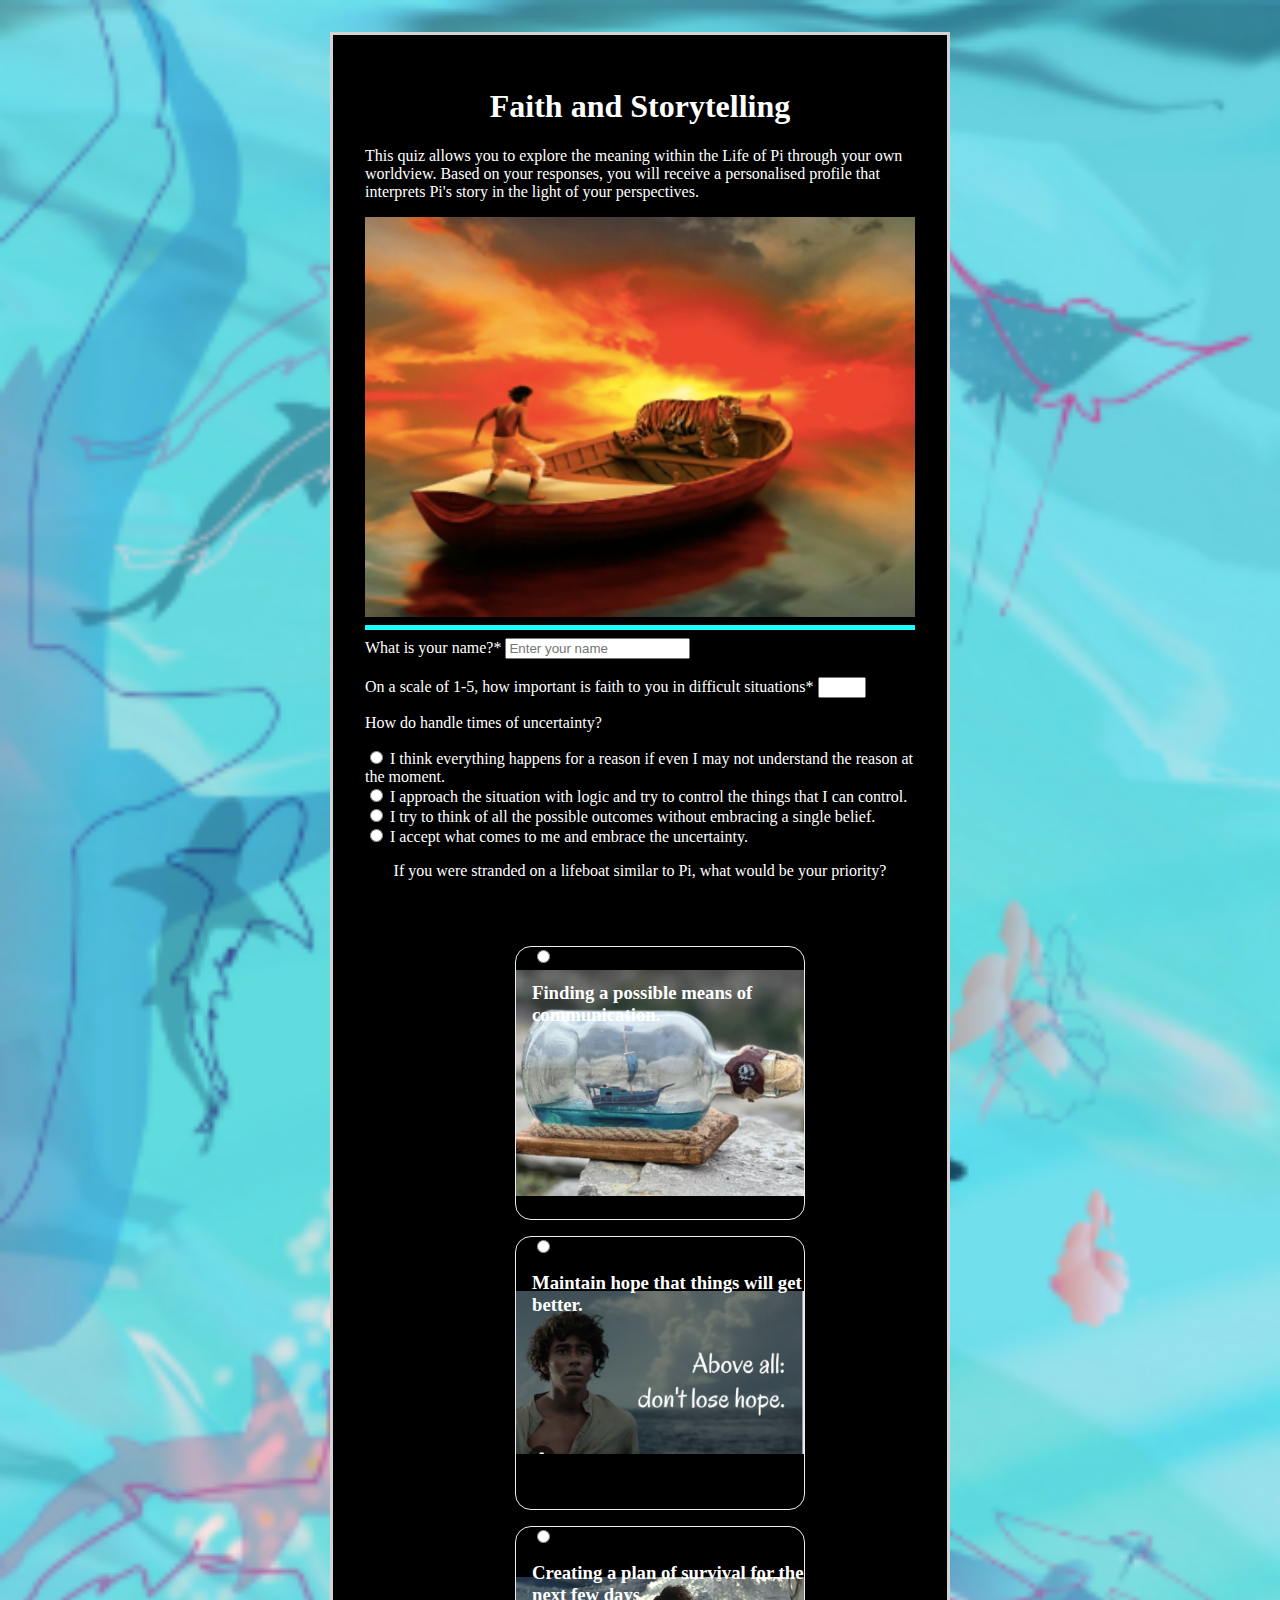
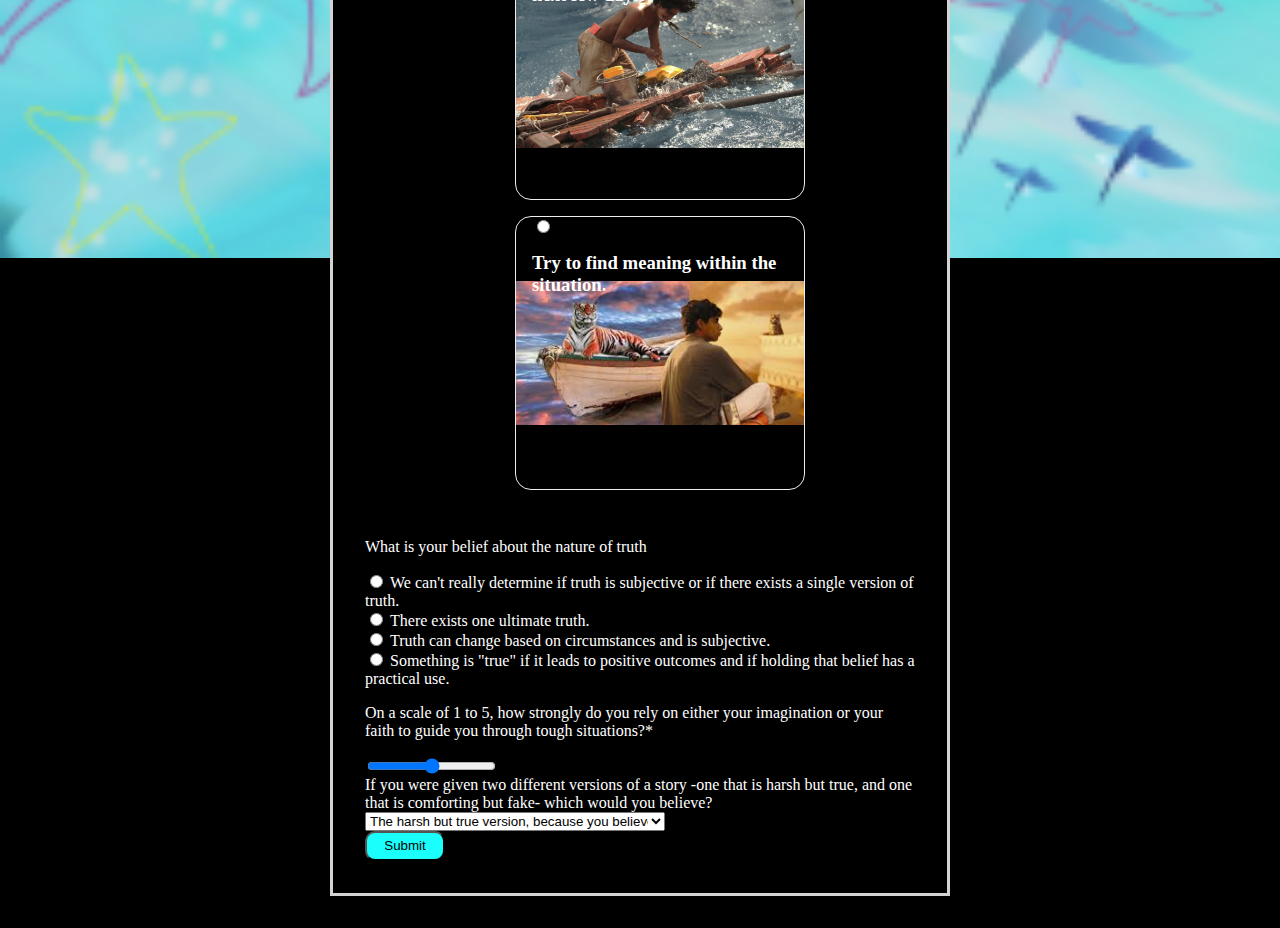
==== ENGLLOPWebsite/index.html @ ee475bc0 "Add files via upload" ====
<html>
    <head>
        <title>Life of Pi Alternative Stories</title>
        <link rel="stylesheet" type="text/css" href="index.css">
    </head>
    <body>
        <form action="results.html" method="get">
            <h1 style="font-family: Herculanum; text-align: center">Faith and Storytelling</h1>
            <p style="font-family: fantasy">This quiz allows you to explore the meaning within the Life of Pi through your own worldview. Based on your responses, you will receive a personalised profile that interprets Pi's story in the light of your perspectives.</p>
            <img src="images/OpeningImg.png">
            <hr size="5" color="#1afffb">

            <div>
                <label form="fname" style="font-family: fantasy">What is your name?*</label>
                <input type="text" id="fname" name = "fname" placeholder="Enter your name" required>
            
            </div>
            
            <div>
                <br><label form="faith" style="font-family: fantasy">On a scale of 1-5, how important is faith to you in difficult situations*</label>
                <input type="number" id="faith" name="faith" min="1" max="5" required>
            </div>

            <div>
                <p style="font-family: fantasy">How do handle times of uncertainty?</p>
                <input type="radio" id="A" name="trait" value="A">
                <label for="A" style="font-family: fantasy">I think everything happens for a reason if even I may not understand the reason at the moment.</label><br>

                <input type="radio" id="B" name="trait" value="B">
                <label for="B" style="font-family: fantasy">I approach the situation with logic and try to control the things that I can control.</label><br>

                <input type="radio" id="C" name="trait" value="C">
                <label for="C" style="font-family: fantasy">I try to think of all the possible outcomes without embracing a single belief.</label><br>

                <input type="radio" id="D" name="trait" value="D">
                <label for="D" style="font-family: fantasy">I accept what comes to me and embrace the uncertainty.</label>
            </div>

            <section>
                <p style="font-family: fantasy">If you were stranded on a lifeboat similar to Pi, what would be your priority?</p><br>
                <ul class="elementImgs">
                    <li class="card-A">
                        <label>
                            <input type="radio" id="B" name="stranded" value="B">
                        </label>
                        <div class="title">
                            <h3 style="color: white;">Finding a possible means of communication.</h3>
                        </div>
                    </li>
                    <li class="card-B">
                        <label>
                            <input type="radio" id="A" name="stranded" value="A">
                        </label>
                        <div class="title">
                            <h3>Maintain hope that things will get better.</h3>
                        </div>
                    </li>
                    <li class="card-C">
                        <label>
                            <input type="radio" id="D" name="stranded" value="D">
                        </label>
                        <div class="title">
                            <h3>Creating a plan of survival for the next few days.</h3>
                        </div>
                    </li>
                    <li class="card-D">
                        <label>
                            <input type="radio" id="C" name="stranded" value="C">
                        </label>
                        <div class="title">
                            <h3>Try to find meaning within the situation.</h3>
                        </div>
                    </li>
                </ul>
            </section>
                <p style="font-family: fantasy">What is your belief about the nature of truth</p>
                <input type="radio" id="C" name="truth" value="C">
                <label for="C" style="font-family: fantasy">We can't really determine if truth is subjective or if there exists a single version of truth.</label><br>

                <input type="radio" id="A" name="truth" value="A">
                <label for="A" style="font-family: fantasy">There exists one ultimate truth.</label><br>

                <input type="radio" id="D" name="truth" value="D">
                <label for="D" style="font-family: fantasy">Truth can change based on circumstances and is subjective.</label><br>

                <input type="radio" id="B" name="truth" value="B">
                <label for="B" style="font-family: fantasy">Something is "true" if it leads to positive outcomes and if holding that belief has a practical use.</label><br>

            <div>
                <p style="font-family: fantasy">On a scale of 1 to 5, how strongly do you rely on either your imagination or your faith to guide you through tough situations?*</p>
                <input type="range" name="range" min="1" max = "5" required>
            </div>

            <div>
                <label for="version" style="font-family: fantasy">If you were given two different versions of a story -one that is harsh but true, and one that is comforting but fake- which would you believe?</label>
                <select name="version" style="width:300px">
                    <option value="B" style="font-family: fantasy">The harsh but true version, because you believe in facing reality even when it is difficult.</option>
                    <option value="A" style="font-family: fantasy">The comforting and fake version, because you prefer to maintain your happiness.</option>
                    <option value="C" style="font-family: fantasy">Both versions and then decide which one resonates with me more at that moment in time.</option>
                    <option value="D" style="font-family: fantasy">Create my own version of the story by blending fact and fiction to make the story more meaningful.</option>
                </select>
            </div>

            <div>
                <input id="submit-button" type="submit" onclick = "alert('You have submitted your response')" value="Submit" style="height: 30px; width:80px; border-radius: 10px; color: black; background-color:#1afffb">
            </div>
        </form>

    </body>
</html>
---- ENGLLOPWebsite/index.css ----
body { 
    margin: 0px;
    padding: 0px;
    font-family: "Poppins";
    background: rgb(0, 0, 0);
    background-image: url('images/Background.png');
    background-size: cover;
    background-attachment: fixed;
    background-repeat:no-repeat;
}

a{
    text-decoration: none;
    display: inline-block;
    padding: 8px 16px;
    
}

a:hover {
    background: #ddd;
    color: black;
}

.back_button {
    background-color: #f1f1f1;
    color: black;
    border-radius: 5%;
    position: absolute;
    top:35px;
    right:100px;
    cursor: pointer;
}
  

form {
    border: 3px solid #d3d3d3;
    max-width: 550px;
    margin: 2rem auto;
    padding: 2rem;
    background-color: black;
    color: white;
}

#results {
    border: 1px solid #d3d3d3;
    max-width: 550px;
    margin: 2rem auto;
    padding: 2rem;
    background-color: black;
}

img {
    width: 550px;
    height: 400px;
}

#version {

    width: 550px;
    height: 200px;

}

section{
    display: flex;
    flex-direction:column;
  align-items: center;
  justify-content: center;
}

.cards {
  display: flex;
}

.card-A {
  position: relative;
  width: 17rem;
  height: 17rem;
  margin: 1rem;
  border: 1px solid #EEE;
  padding-left:1rem;
  border-radius: 1rem;
  background-repeat: no-repeat;
  background-position: center;
  background-size: 100%;
  overflow: hidden;
    background-image: url(images/communicate.png);
}

.card-A:hover{
  background-size: 120%;
}


.card-B{
    position: relative;
    width: 17rem;
    height: 17rem;
    margin: 1rem;
    padding-left:1rem;
    border: 1px solid #EEE;
    border-radius: 1rem;
    background-repeat: no-repeat;
    background-position: center; 
    background-size: 100%;
    overflow: hidden;
        background-image: url(images/hope.png);

}

.card-B:hover{
    background-size:120%;
}

.card-C{
    position: relative;
    width: 17rem;
    height: 17rem;
    margin: 1rem;
    padding-left:1rem;
    border: 1px solid #EEE;
    border-radius: 1rem;
    background-repeat: no-repeat;
    background-position: center; 
    background-size: 100%;
    overflow: hidden;
    background-image: url(images/planForSurvival.png);
}

.card-C:hover{
    background-size:120%;
}

.card-D{
    position: relative;
    width: 17rem;
    height: 17rem;
    margin: 1rem;
    padding-left:1rem;
    border: 1px solid #EEE;
    border-radius: 1rem;
    background-repeat: no-repeat;
    background-position: center; 
    background-size: 100%;
    overflow: hidden;
    background-image: url(images/meaning.jpeg);

}

.card-D:hover{
    background-size:120%;
}
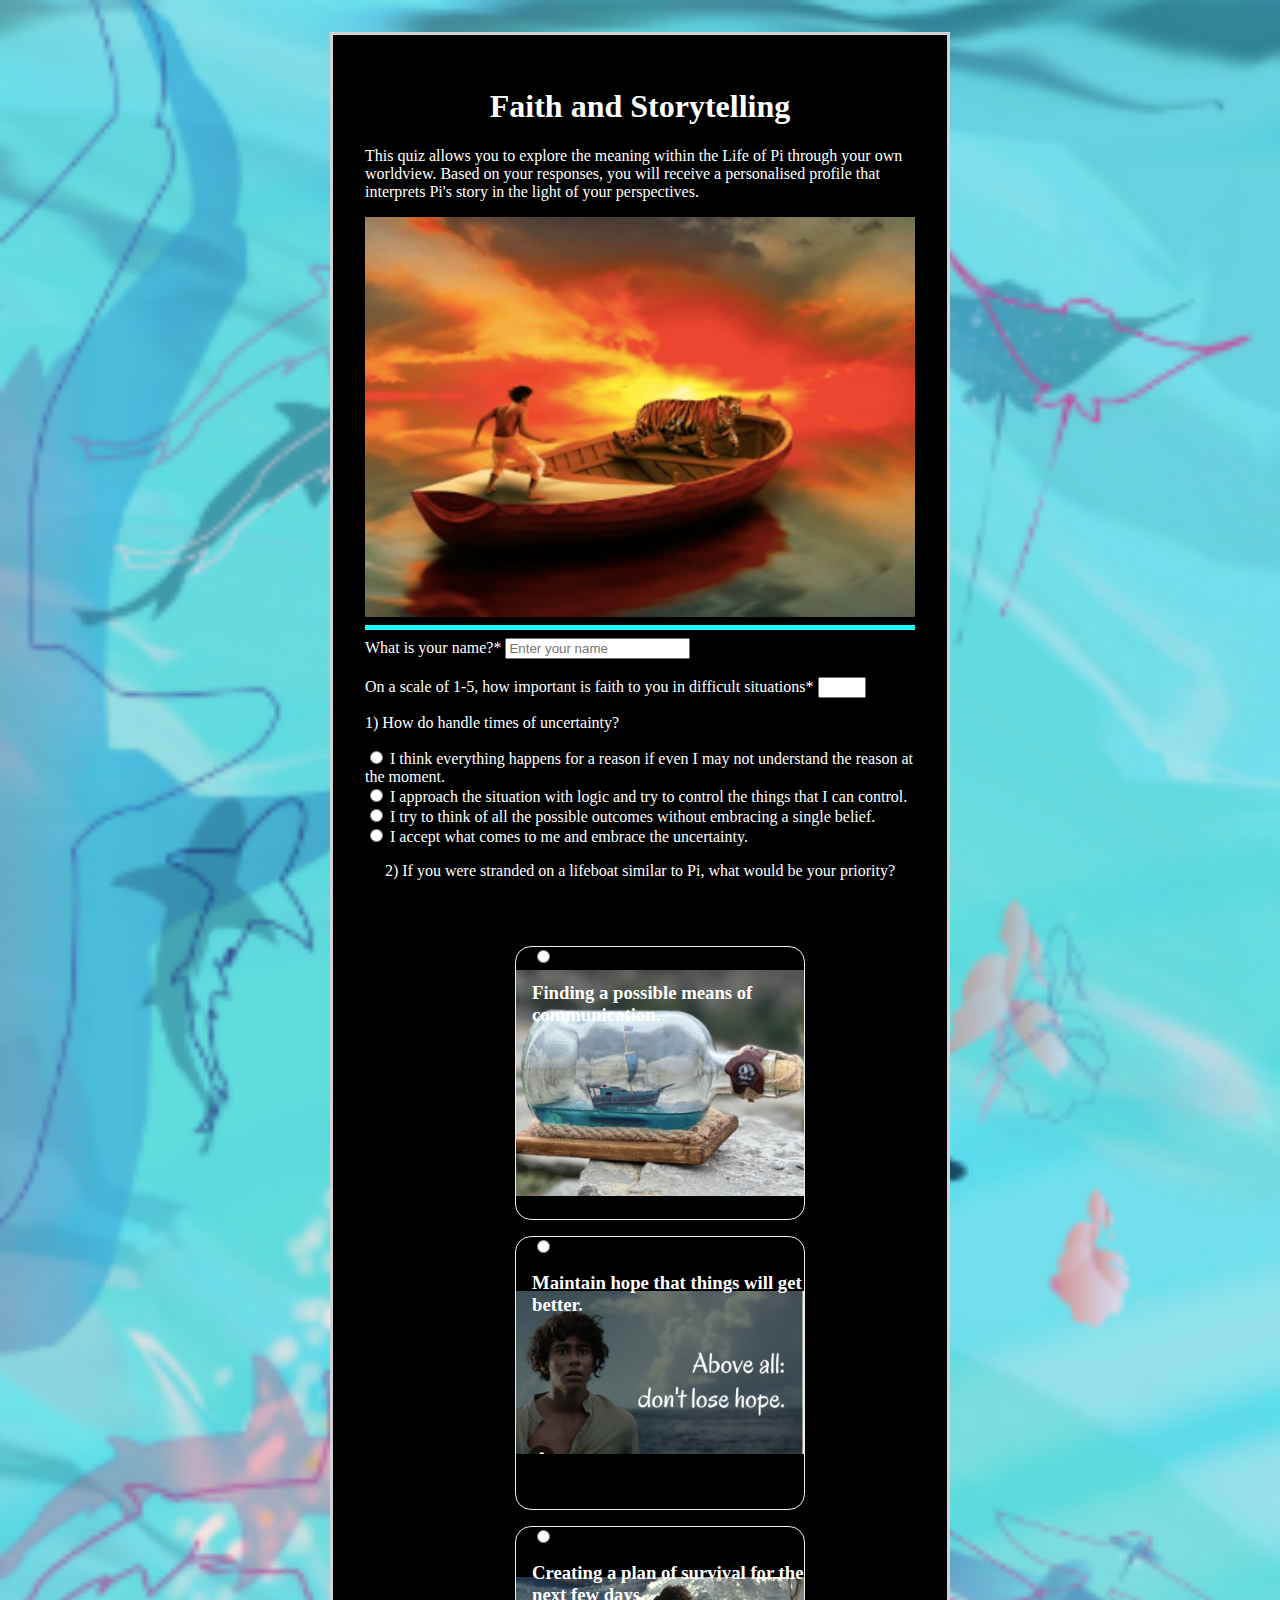
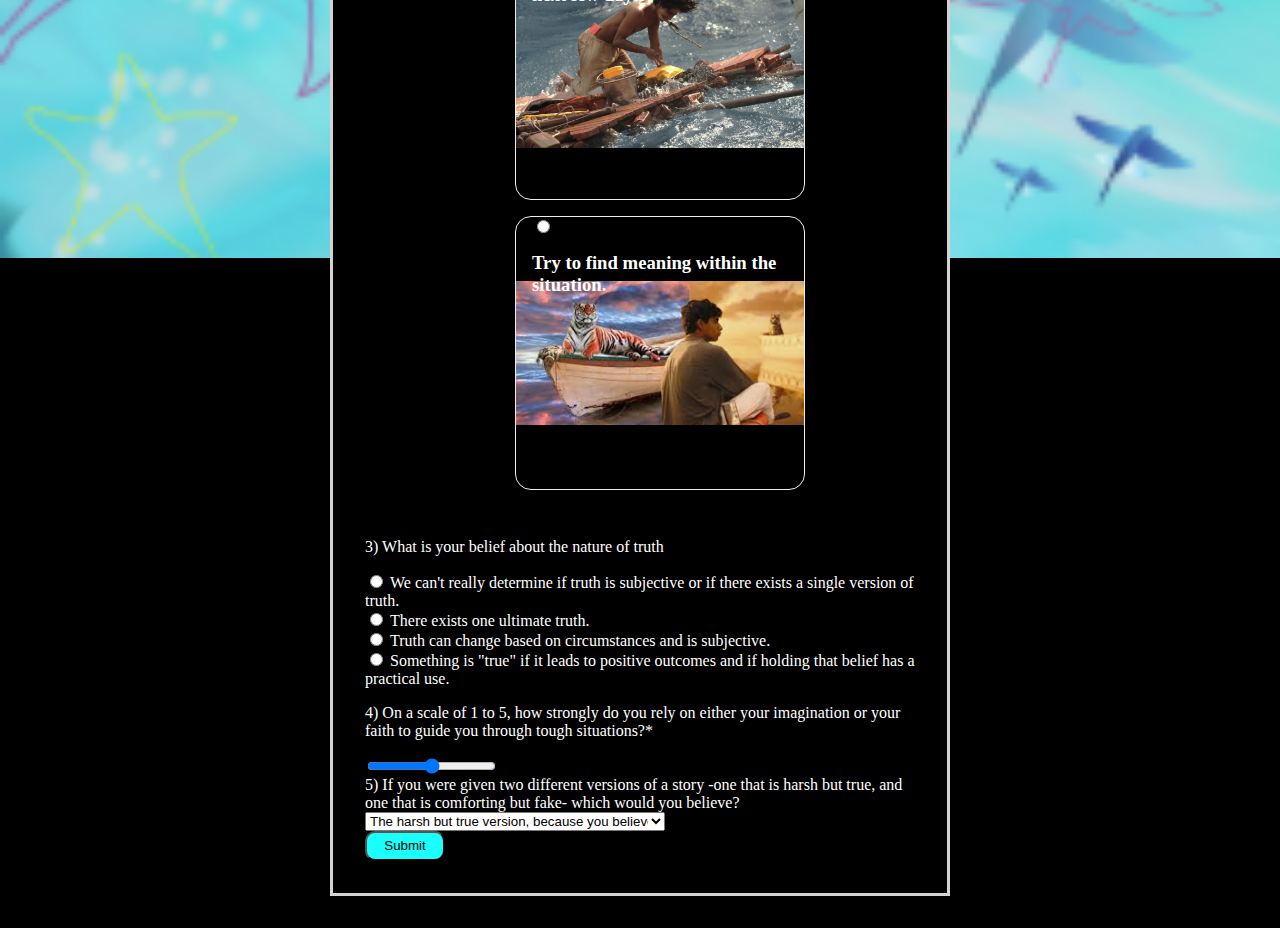
==== commit 5d582134: "Update index.html" ====
--- a/ENGLLOPWebsite/index.html
+++ b/ENGLLOPWebsite/index.html
@@ -22,7 +22,7 @@
             </div>
 
             <div>
-                <p style="font-family: fantasy">How do handle times of uncertainty?</p>
+                <p style="font-family: fantasy">1) How do handle times of uncertainty?</p>
                 <input type="radio" id="A" name="trait" value="A">
                 <label for="A" style="font-family: fantasy">I think everything happens for a reason if even I may not understand the reason at the moment.</label><br>
 
@@ -37,7 +37,7 @@
             </div>
 
             <section>
-                <p style="font-family: fantasy">If you were stranded on a lifeboat similar to Pi, what would be your priority?</p><br>
+                <p style="font-family: fantasy">2) If you were stranded on a lifeboat similar to Pi, what would be your priority?</p><br>
                 <ul class="elementImgs">
                     <li class="card-A">
                         <label>
@@ -73,7 +73,7 @@
                     </li>
                 </ul>
             </section>
-                <p style="font-family: fantasy">What is your belief about the nature of truth</p>
+                <p style="font-family: fantasy">3) What is your belief about the nature of truth</p>
                 <input type="radio" id="C" name="truth" value="C">
                 <label for="C" style="font-family: fantasy">We can't really determine if truth is subjective or if there exists a single version of truth.</label><br>
 
@@ -87,12 +87,12 @@
                 <label for="B" style="font-family: fantasy">Something is "true" if it leads to positive outcomes and if holding that belief has a practical use.</label><br>
 
             <div>
-                <p style="font-family: fantasy">On a scale of 1 to 5, how strongly do you rely on either your imagination or your faith to guide you through tough situations?*</p>
+                <p style="font-family: fantasy">4) On a scale of 1 to 5, how strongly do you rely on either your imagination or your faith to guide you through tough situations?*</p>
                 <input type="range" name="range" min="1" max = "5" required>
             </div>
 
             <div>
-                <label for="version" style="font-family: fantasy">If you were given two different versions of a story -one that is harsh but true, and one that is comforting but fake- which would you believe?</label>
+                <label for="version" style="font-family: fantasy">5) If you were given two different versions of a story -one that is harsh but true, and one that is comforting but fake- which would you believe?</label>
                 <select name="version" style="width:300px">
                     <option value="B" style="font-family: fantasy">The harsh but true version, because you believe in facing reality even when it is difficult.</option>
                     <option value="A" style="font-family: fantasy">The comforting and fake version, because you prefer to maintain your happiness.</option>
@@ -107,4 +107,4 @@
         </form>
 
     </body>
-</html>+</html>
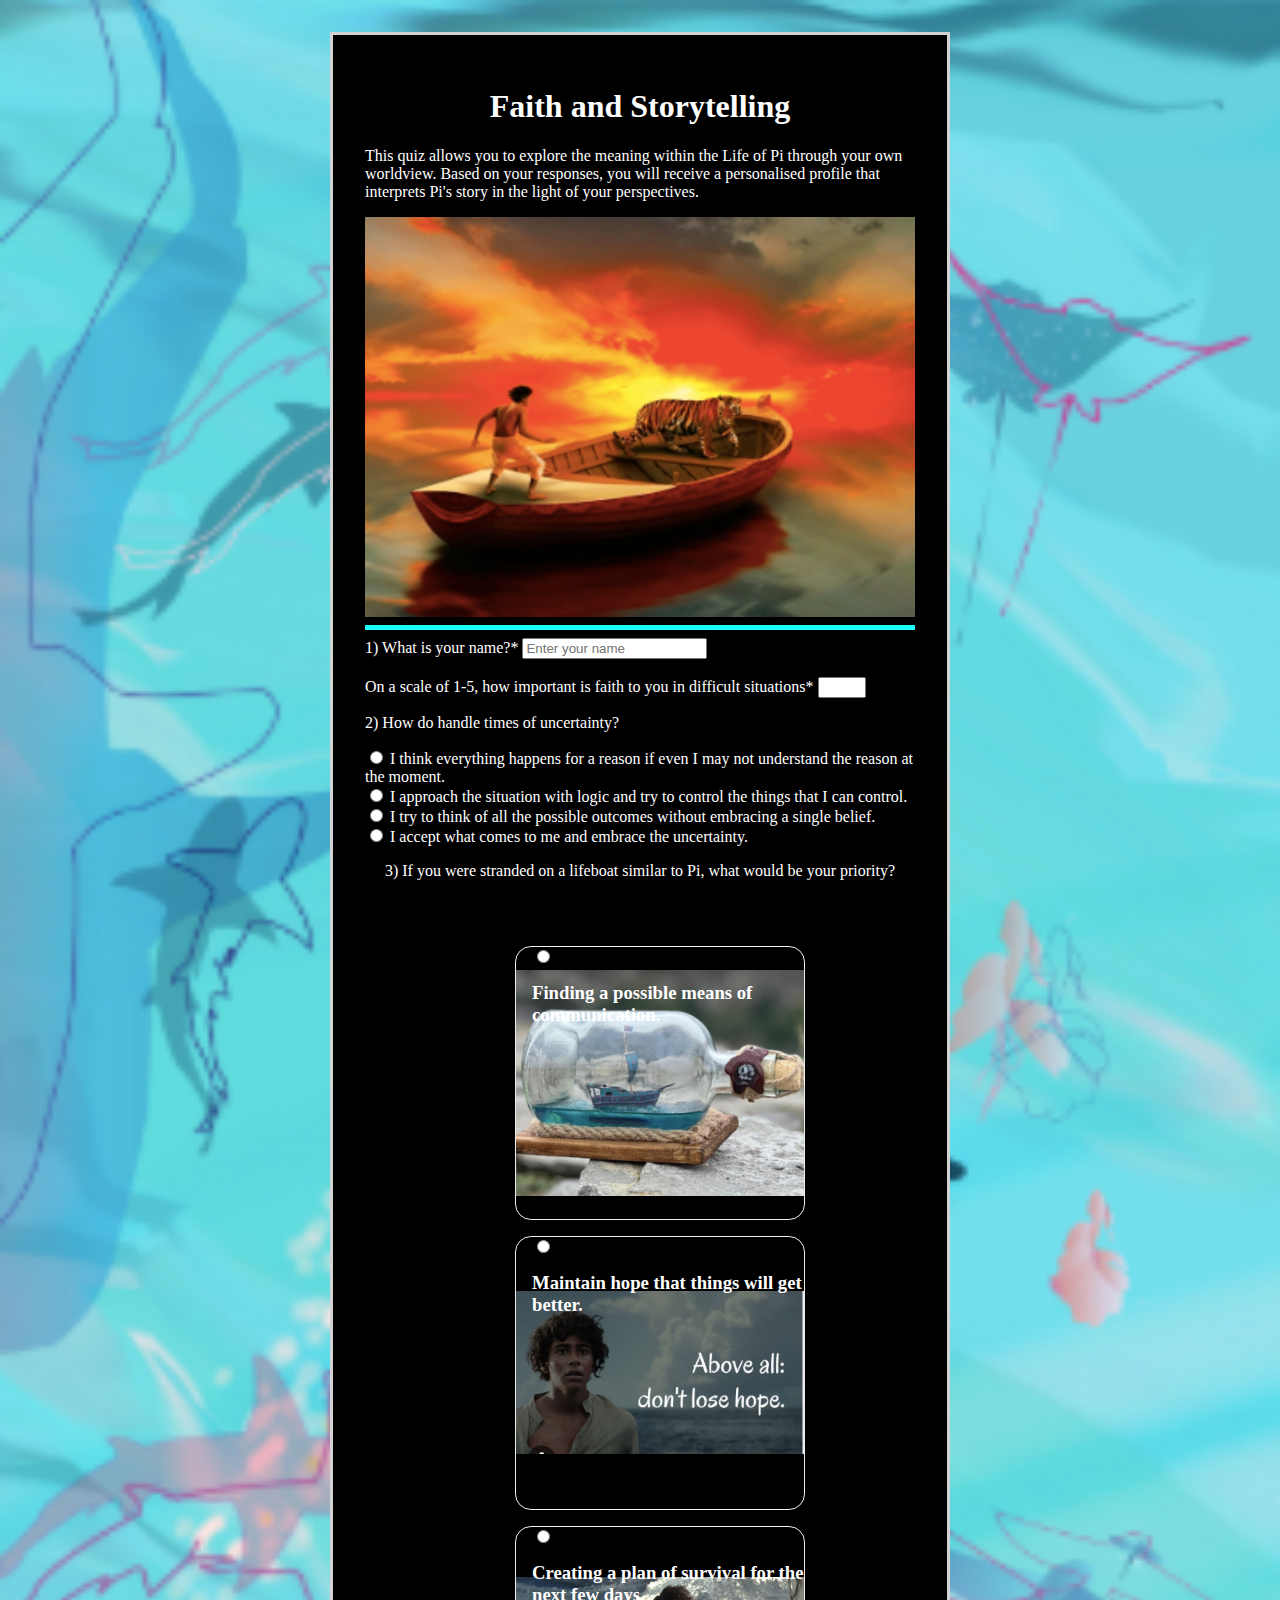
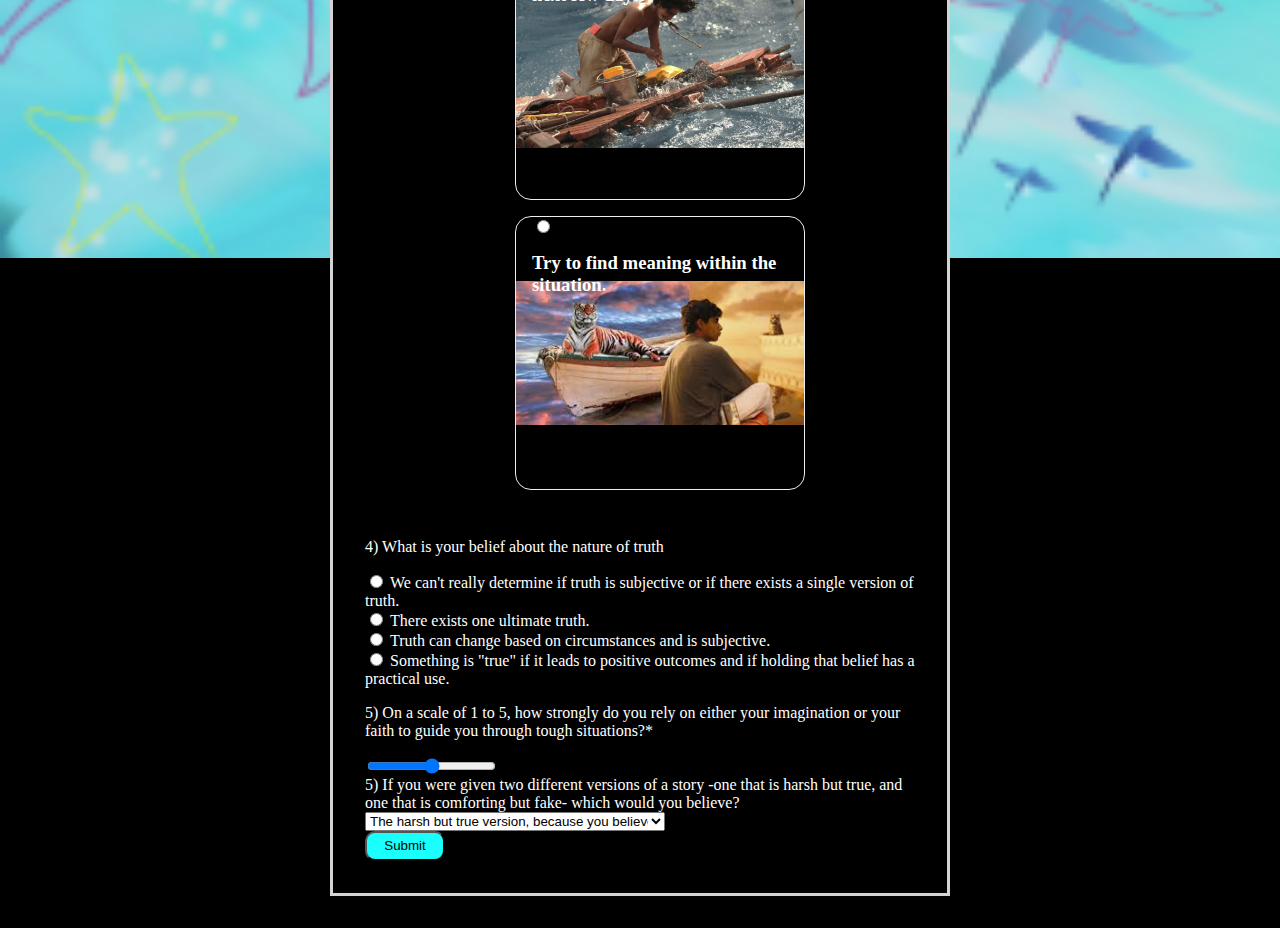
==== commit 1d8e6ea5: "Update index.html" ====
--- a/ENGLLOPWebsite/index.html
+++ b/ENGLLOPWebsite/index.html
@@ -11,7 +11,7 @@
             <hr size="5" color="#1afffb">
 
             <div>
-                <label form="fname" style="font-family: fantasy">What is your name?*</label>
+                <label form="fname" style="font-family: fantasy">1) What is your name?*</label>
                 <input type="text" id="fname" name = "fname" placeholder="Enter your name" required>
             
             </div>
@@ -22,7 +22,7 @@
             </div>
 
             <div>
-                <p style="font-family: fantasy">1) How do handle times of uncertainty?</p>
+                <p style="font-family: fantasy">2) How do handle times of uncertainty?</p>
                 <input type="radio" id="A" name="trait" value="A">
                 <label for="A" style="font-family: fantasy">I think everything happens for a reason if even I may not understand the reason at the moment.</label><br>
 
@@ -37,7 +37,7 @@
             </div>
 
             <section>
-                <p style="font-family: fantasy">2) If you were stranded on a lifeboat similar to Pi, what would be your priority?</p><br>
+                <p style="font-family: fantasy">3) If you were stranded on a lifeboat similar to Pi, what would be your priority?</p><br>
                 <ul class="elementImgs">
                     <li class="card-A">
                         <label>
@@ -73,7 +73,7 @@
                     </li>
                 </ul>
             </section>
-                <p style="font-family: fantasy">3) What is your belief about the nature of truth</p>
+                <p style="font-family: fantasy">4) What is your belief about the nature of truth</p>
                 <input type="radio" id="C" name="truth" value="C">
                 <label for="C" style="font-family: fantasy">We can't really determine if truth is subjective or if there exists a single version of truth.</label><br>
 
@@ -87,7 +87,7 @@
                 <label for="B" style="font-family: fantasy">Something is "true" if it leads to positive outcomes and if holding that belief has a practical use.</label><br>
 
             <div>
-                <p style="font-family: fantasy">4) On a scale of 1 to 5, how strongly do you rely on either your imagination or your faith to guide you through tough situations?*</p>
+                <p style="font-family: fantasy">5) On a scale of 1 to 5, how strongly do you rely on either your imagination or your faith to guide you through tough situations?*</p>
                 <input type="range" name="range" min="1" max = "5" required>
             </div>
 
